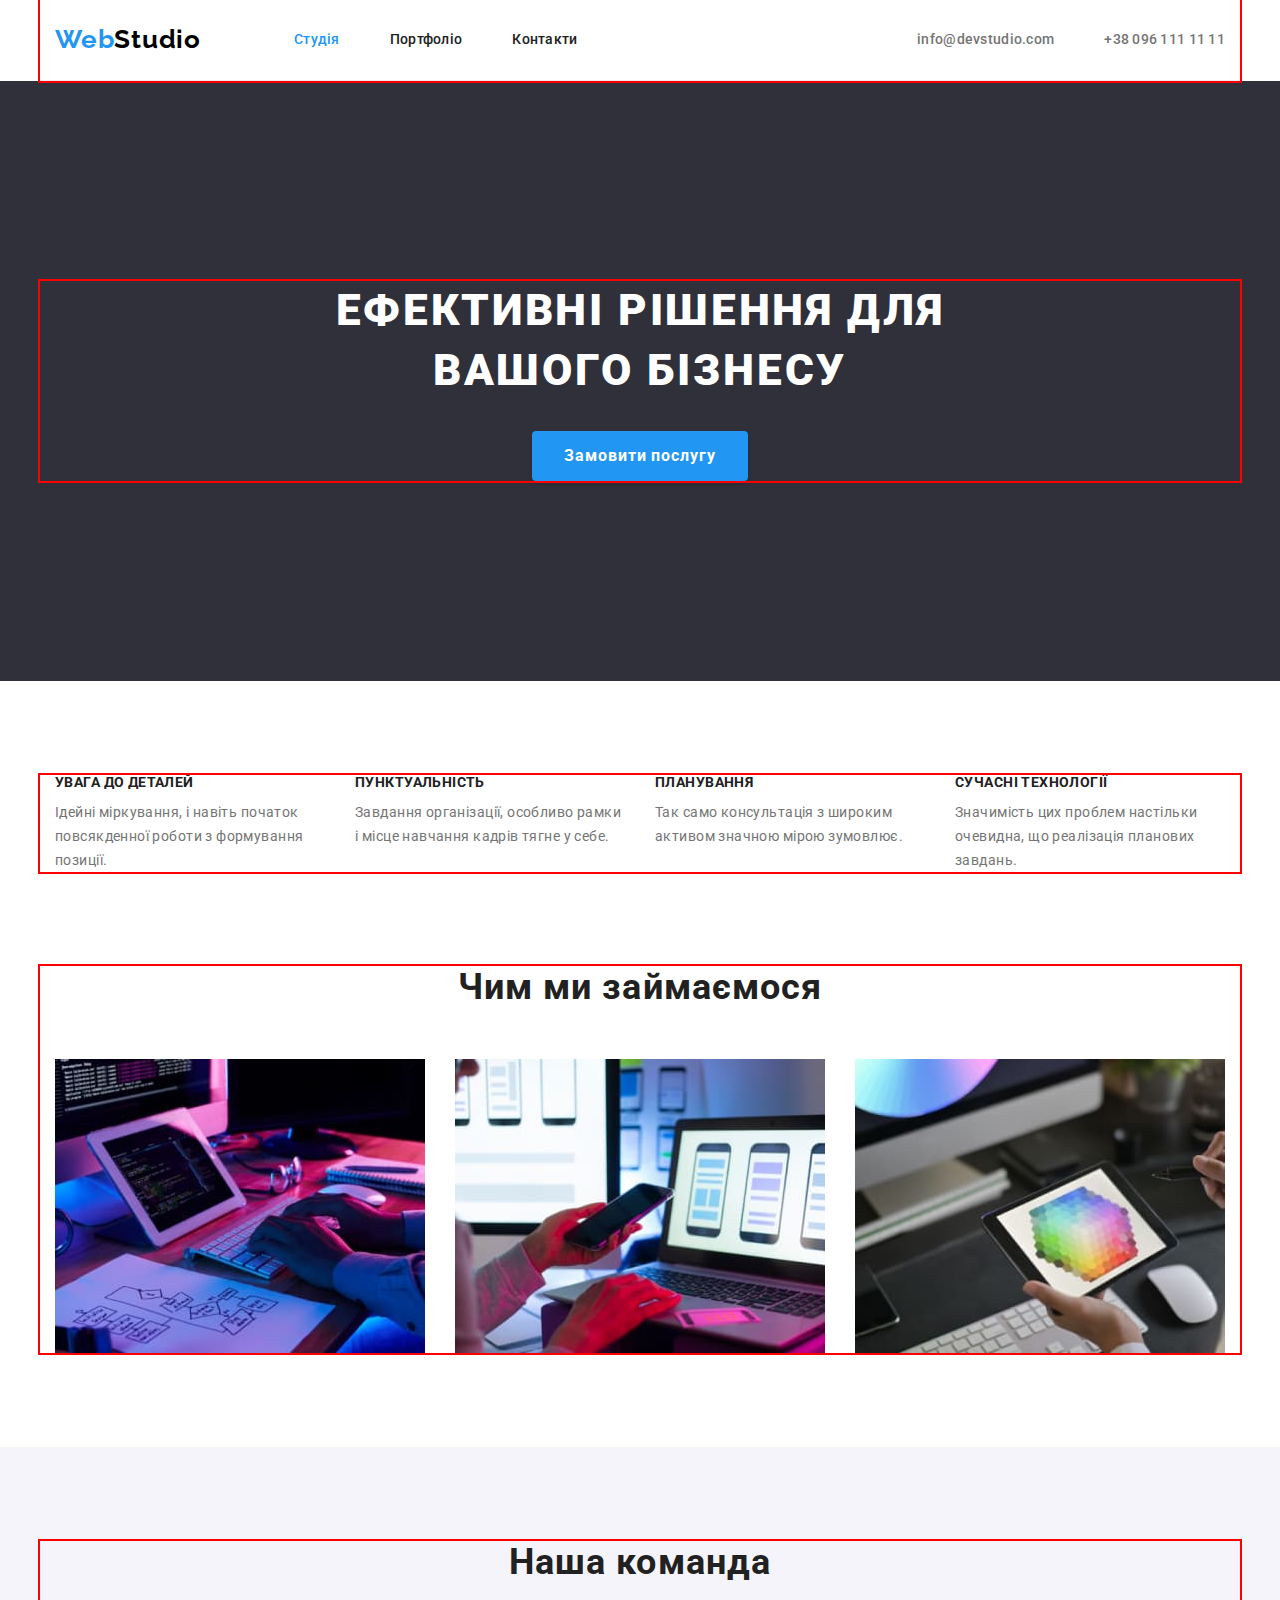
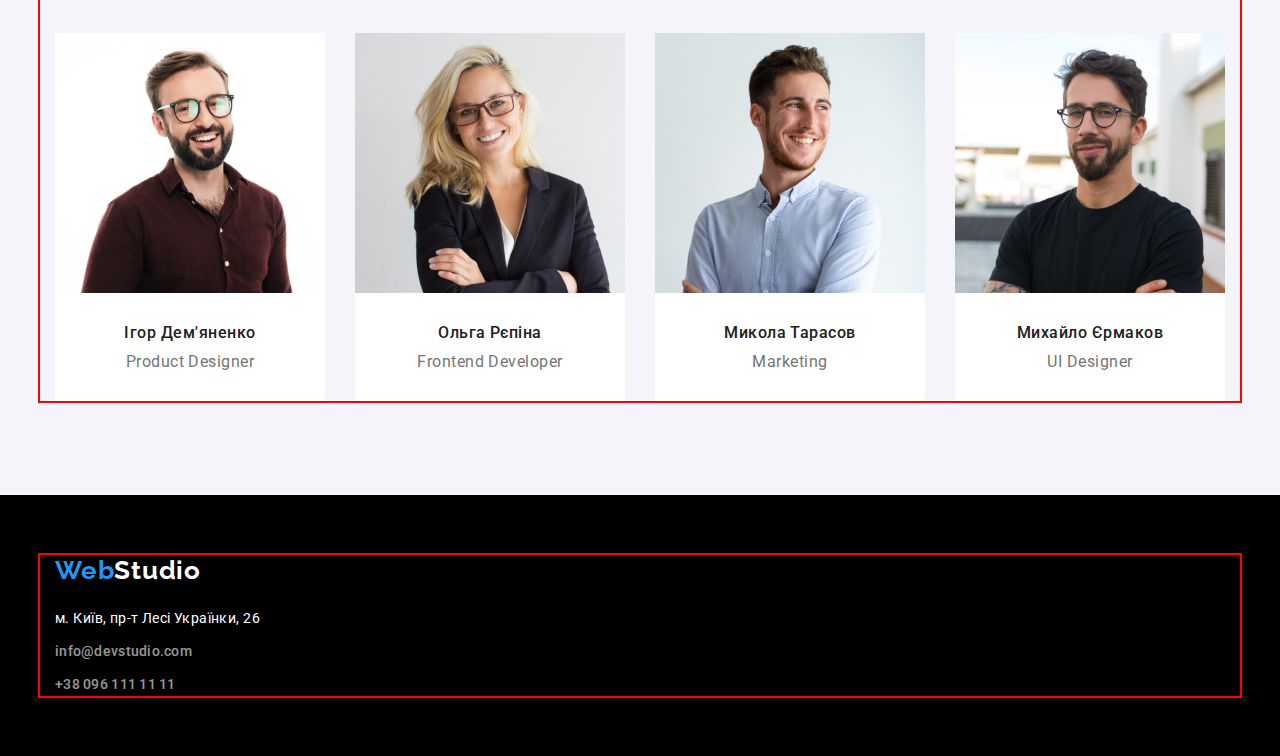
==== index.html @ 06baa95e "copy" ====
<!DOCTYPE html>
<html lang="uk">
  <head>
    <meta charset="UTF-8" />
    <meta http-equiv="X-UA-Compatible" content="IE=edge" />
    <meta name="viewport" content="width=device-width, initial-scale=1.0" />
    <title>Web Studio</title>
    <link
      rel="stylesheet"
      href="https://cdnjs.cloudflare.com/ajax/libs/modern-normalize/1.1.0/modern-normalize.css"
      integrity="sha512-Y0MM+V6ymRKN2zStTqzQ227DWhhp4Mzdo6gnlRnuaNCbc+YN/ZH0sBCLTM4M0oSy9c9VKiCvd4Jk44aCLrNS5Q=="
      crossorigin="anonymous"
      referrerpolicy="no-referrer"
    />
    <link rel="stylesheet" href="./css/styles.css" />
    <link
      href="https://fonts.googleapis.com/css2?family=Raleway:wght@700&family=Roboto:wght@400;500;700;900&display=swap"
      rel="stylesheet"
    />
  </head>
  <body>
    <header class="header-page">
      <div class="container header-container">        
      <nav class="navigation">
        <a href="./index.html" class="logo link">
          <span  class="logo-web">Web</span>Studio
        </a>
        <ul class="list-nav list">
          <li>
            <a class="item-nav current link" href="./index.html">Студія</a>
          </li>
          <li>
            <a class="item-nav link" href="./portfolio.html">Портфоліо</a>
          </li>
          <li><a class="item-nav link" href="">Контакти</a></li>
        </ul>
      </nav>

      <ul class="list-info list">
        <li>
          <a class="item-info link" href="mailto:info@devstudio.com">
            info@devstudio.com
          </a>
        </li>
        <li>
          <a class="item-info link" href="tel:+380961111111">
            +38 096 111 11 11
          </a>
        </li>
      </ul>
      </div>
    </header>

    <main>
      <!-- HERO -->
      <section class="hero">
        <div class="container">
        <h1 class="hero-title">
          Ефективні рішення для <br />
          вашого бізнесу
        </h1>
        <button class="hero-btn btn" type="button">Замовити послугу</button>
      </div>
      </section>

      <section class="features section">
        <div class="container features-container">
        <h2 class="visually-hidden">Наші особливості</h2>

        <ul class="features-list list">
          <li class="features-item">
            <h3 class="features-subtitle">УВАГА ДО ДЕТАЛЕЙ</h3>
            <p class="features-text">
              Ідейні міркування, i навіть початок повсякденної роботи з
              формування позиції.
            </p>
          </li>
          <li class="features-item">
            <h3 class="features-subtitle">ПУНКТУАЛЬНІСТЬ</h3>
            <p class="features-text">
              Завдання організації, особливо рамки i місце навчання кадрів тягне
              у себе.
            </p>
          </li>
          <li class="features-item">
            <h3 class="features-subtitle">ПЛАНУВАННЯ</h3>
            <p class="features-text">
              Так само консультація з широким активом значною мірою зумовлює.
            </p>
          </li>
          <li class="features-item">
            <h3 class="features-subtitle">СУЧАСНІ ТЕХНОЛОГІЇ</h3>
            <p class="features-text">
              Значимість цих проблем настільки очевидна, що реалізація планових
              завдань.
            </p>
          </li>
        </ul>
      </div>
      </section>

      <section class="about section">
        <div class="container about-container">
        <h2 class="about-title title">Чим ми займаємося</h2>
         <ul class="about-list list">
          <li>
            <img src="./images/box1.jpg" alt="написання коду" width="370" />
          </li>
          <li>
            <img src="./images/box2.jpg" alt="телефон" width="370" />
          </li>
          <li>
            <img src="./images/box3.jpg" alt="дизайн" width="370" />
          </li>
        </ul>
      </div>
      </section>

      <section class="our section">
        <div class="container our-container">
        <h2 class="our-title title">Наша команда</h2>
        <ul class="our-list list">
          <li class="our-item">
            <img
              src="./images/igor.jpg"
              alt="Учасник команди Ігор"
              width="270"
            />
            <div class="person">
            <h3 class="our-item-name">Ігор Дем'яненко</h3>
            <p class="our-text" lang="en">Product Designer</p>
          </div>
          </li>

          <li class="our-item">
            <img
              src="./images/olga.jpg"
              alt="Учасник команди Ольга"
              width="270"
            />
            <div class="person">
            <h3 class="our-item-name">Ольга Рєпіна</h3>
            <p class="our-text" lang="en">Frontend Developer</p>
          </div>
          </li>

          <li class="our-item">
            <img
              src="./images/kolya.jpg"
              alt="Учасник команди Микола"
              width="270"
            />
            <div class="person">
            <h3 class="our-item-name">Микола Тарасов</h3>
            <p class="our-text" lang="en">Marketing</p>
          </div>
          </li>

          <li class="our-item">
            <img
              src="./images/misha.jpg"
              alt="Учасник команди Михайло"
              width="270"
            />
            <div class="person">
            <h3 class="our-item-name">Михайло Єрмаков</h3>
            <p class="our-text" lang="en">UI Designer</p>
          </div>
          </li>
        </ul>
      </div>
      </section>
    </main>

    <footer class="footer-page">
      <div class="container footer-container">
        <div class="all-logo">
      <a href="./index.html" class="logo link">
        <span class="logo-web">Web</span>Studio
      </a>
    </div>
      <address class="footer-address">м. Київ, пр-т Лесі Українки, 26</address>
      
        <ul class="list ">
          <li class="footer-list">
            <a class="item-info mail link" href="mailto:info@devstudio.com">
              info@devstudio.com
            </a>
          </li>
          <li>
            <a class="item-info tel link" href="tel:+380961111111">
              +38 096 111 11 11
            </a>
          </li>
        </ul>
      </address>
    </div>
    </footer>
  </body>
</html>
---- css/styles.css ----
:root {

    --primary-background-color: #FFFFFF;
    --hero-background-color: #2F303A;
    --section-backgroud-color: #F5F4FA; 
    --footer-background-color:  #000000;
    --title-text-color: #212121;
    --hero-title-color:  #FFFFFF;
    --subtitle-text-color: #212121;
    --text-color:  #757575;
    --accent-color:  #2196F3;
    --btn-background-color: #2196F3;
    --btn-text-color: #212121;
    --btn-text-color-active:  #FFFFFF;
    --btn-background-active: #188CE8; 
    --logo-text: #000000; 
}

body {
    color:var(--title-text-color);
    font-family: Roboto, sans-serif;
    background-color: var(--primary-background-color);
}

h1,
h2,
h3,
h4,
h5,
h6,
p {
  margin: 0;
}

ul {
    list-style: none;
    margin: 0;
    padding: 0;
  }

  img {
    display: block;
  }

.link  {
    text-decoration: none;
}

.list {
    list-style: none;
}

.btn {
    font-family: inherit;
    cursor: pointer;
    border: none;
}

.container {
    width: 1200px;
    padding-left: 15px;
    padding-right: 15px;
    margin: 0 auto;
    outline: 2px solid red;
  }

  .title {
    font-size: 36px;
    line-height: 1.17;
    text-align: center;
    letter-spacing: 0.03em;
    color: var(--title-text-color);
    margin: 0 auto 50px;
   }
  

/* ----------- ШАПКА-----------*/
.header-container {
    display:flex;
    align-items: center;
    border-bottom: 1px solid #ECECEC;
    padding-top: 24px;
    padding-bottom: 25px;
}

.logo {
    font-family: 'Raleway';
    font-weight: 700;
    font-size: 26px;
    line-height: 1.19;
    letter-spacing: 0.03em;
    color: var(--logo-text);
    margin-right: 93px;
}

.logo-web {
    color: var(--accent-color);
}
.navigation {
    margin-right: auto;
    display:flex;
    align-items: center;
}
.list-nav  {
    display: flex;
    gap: 50px;
    margin: 0;
}
.list-info {
    display: flex;
    gap: 50px;
}

.item-nav {
    font-weight: 500;
    font-size: 14px;
    line-height: 1.14;
    letter-spacing: 0.02em;
    color: var(--subtitle-text-color);
    
}

.item-nav:hover,
.item-nav:focus {
    color: var(--accent-color); 
}

.item-nav.current {
    color: var(--accent-color);
} 

.item-info {
    font-weight: 500;
    font-size: 14px;
    line-height: 1.14;
    letter-spacing: 0.02em;
    color: var(--text-color);
}

.item-info:hover,
.item-info:focus {
    color: var(--accent-color);
}

/* ГЕРОЙ */


.hero {
    background-color: var(--hero-background-color);
    padding-top: 200px;
    padding-bottom: 200px;
}

.hero-title {
    font-weight: 900;
    font-size: 44px;
    line-height: 1.36;
    text-align: center;
    letter-spacing: 0.06em;
    text-transform: uppercase;
    color: var(--hero-title-color);
    margin-bottom: 30px;

}

.hero-btn {
    font-weight: 700;
    font-size: 16px;
    line-height: 1.88;
    display: flex;
    align-items: center;
    text-align: center;
    letter-spacing: 0.06em;
    color: var(--btn-text-color-active) ;
    background-color: var(--btn-background-color);
    margin: 0 auto;
    min-width: 216px;
    box-shadow: 0px 4px 4px rgba(0, 0, 0, 0.15);
    border-radius: 4px;
    padding: 10px 32px;
    

}

.hero-btn:hover,
.hero-btn:focus {
    color: var(--hero-title-color);
    background: var(--btn-background-active);
}

/* ----------- НАШІ ОСОБЛИВОСТІ-----------*/
.section {
    padding-top: 94px;
    padding-bottom: 94px;
}
.visually-hidden {
    position: absolute;
    width: 1px;
    height: 1px;
    margin: -1px;
    border: 0;
    padding: 0;
    white-space: nowrap;
    clip-path: inset(100%);
    clip: rect(0 0 0 0);
    overflow: hidden;
  }
  
    .features.section {
        padding-bottom: 0;
    }

.features-list {
    display: flex;
    gap: 30px;
}
.features-subtitle {
    font-size: 14px;
    line-height: 1.14;
    letter-spacing: 0.03em;
    text-transform: uppercase;
    color: var(--subtitle-text-color);
    margin-bottom: 10px;
}
.features-item {
    flex-basis: calc((100% - 90px)/4)
}
.features-text {
    font-size: 14px;
    line-height: 1.71;
    letter-spacing: 0.03em;
    color: var(--text-color);
}

/* ----------- ЧИМ МИ ЗАЙМАЄМОСЬ-----------*/
.about-container {
    display: flex;
    flex-wrap: wrap;
    padding-top: 0 auto;
}

.about-list {
    display: flex;
    gap: 30px;
}
/* .about-title {
    font-size: 36px;
    line-height: 1.17;
    text-align: center;
    letter-spacing: 0.03em;
    color: var(--subtitle-text-color);
    margin: 0 auto;
    padding: 0 auto;
} */

/* ----------- НАША КОМАНДА-----------*/
.our-container {
    display: flex;
    flex-wrap: wrap;
    
}

.person {
    padding-top: 30px ;
    padding-bottom: 30px;

}
.our {
   background-color: var(--section-backgroud-color); 
}

.our-list .our-item {
    background-color: var(--primary-background-color);
}
 
.our-list {
    display: flex;
    gap: 30px;
}


/* .our-title {
    font-size: 36px;
    line-height: 1.17;
    text-align: center;
    letter-spacing: 0.03em;
    color: var(--title-text-color);
    margin: 0 auto;
} */

.our-item-name {
    font-weight: 500;
    font-size: 16px;
    line-height: 1.19;
    text-align: center;
    letter-spacing: 0.03em;
    color: var(--subtitle-text-color);
    margin-bottom: 10px;
}

.our-text {
    font-size: 16px;
    line-height: 1.19;
    text-align: center;
    letter-spacing: 0.03em;
    color: var(--text-color);
}

/* -----------ПІДВАЛ-----------*/
.footer-container {
    justify-content: flex-start;

 
} 

.footer-page {
    
    background-color: var(--footer-background-color);
    font-weight: 400;
    font-size: 14px;
    line-height: 1.71;
    letter-spacing: 0.03em;
    color: var(--hero-title-color);
    padding-top: 60px;
    padding-bottom: 60px;
}

.footer-page .logo {
    color: var(--hero-title-color);
}

.all-logo {

    margin-bottom: 20px;
}
.footer-page  .logo  {
    margin-right: 0;
}
 .mail, .tel {
    color: rgba(255, 255, 255, 0.6);
}
.footer-list:not(:last-child) {
    margin-bottom: 9px;
}

.footer-address {
	font-style: inherit;
    margin-bottom: 9px;
}

/* -----------ПОРТФОЛІО----------- */



.portfolio-items-nav {
    display: flex;
    margin-bottom: 50px;
    gap: 8px;
    justify-content: center;
}


.portfolio-items {
    display: flex;
    gap: 30px;
    flex-wrap: wrap;
}
.portfolio-item {
    flex-basis: calc((100% - 60px)/3);
    /* border-bottom: 1px solid #EEEEEE; */
    text-decoration: none;
}

.portfolio-btn {
    /* min-width: 125px; */
    font-weight: 500;
    font-size: 16px;
    line-height: 1.62;
    text-align: center;
    letter-spacing: 0.03em;
    color: var(--title-text-color);
    border-radius: 4px;
    padding: 6px 22px;
}

.portfolio-btn:hover,
.portfolio-btn:focus {
    color: var(--btn-text-color-active);
    background-color: #2196F3;

}

.portfolio-subtitle {
    font-size: 18px;
    line-height: 2;
    letter-spacing: 0.06em;
    color: var(--subtitle-text-color);
    margin-bottom: 4px;
}

.portfolio-text {
    font-size: 16px;
    line-height: 1.88;
    letter-spacing: 0.03em;
    color: var(--text-color);
}

.example {
    padding: 20px 24px;
    /* border-right:1px solid #EEEEEE; 
    border-bottom: 1px solid #EEEEEE;
    border-left: 1px solid #EEEEEE; */
    border: 1px  solid #EEEEEE;
    border-top: 0;
}
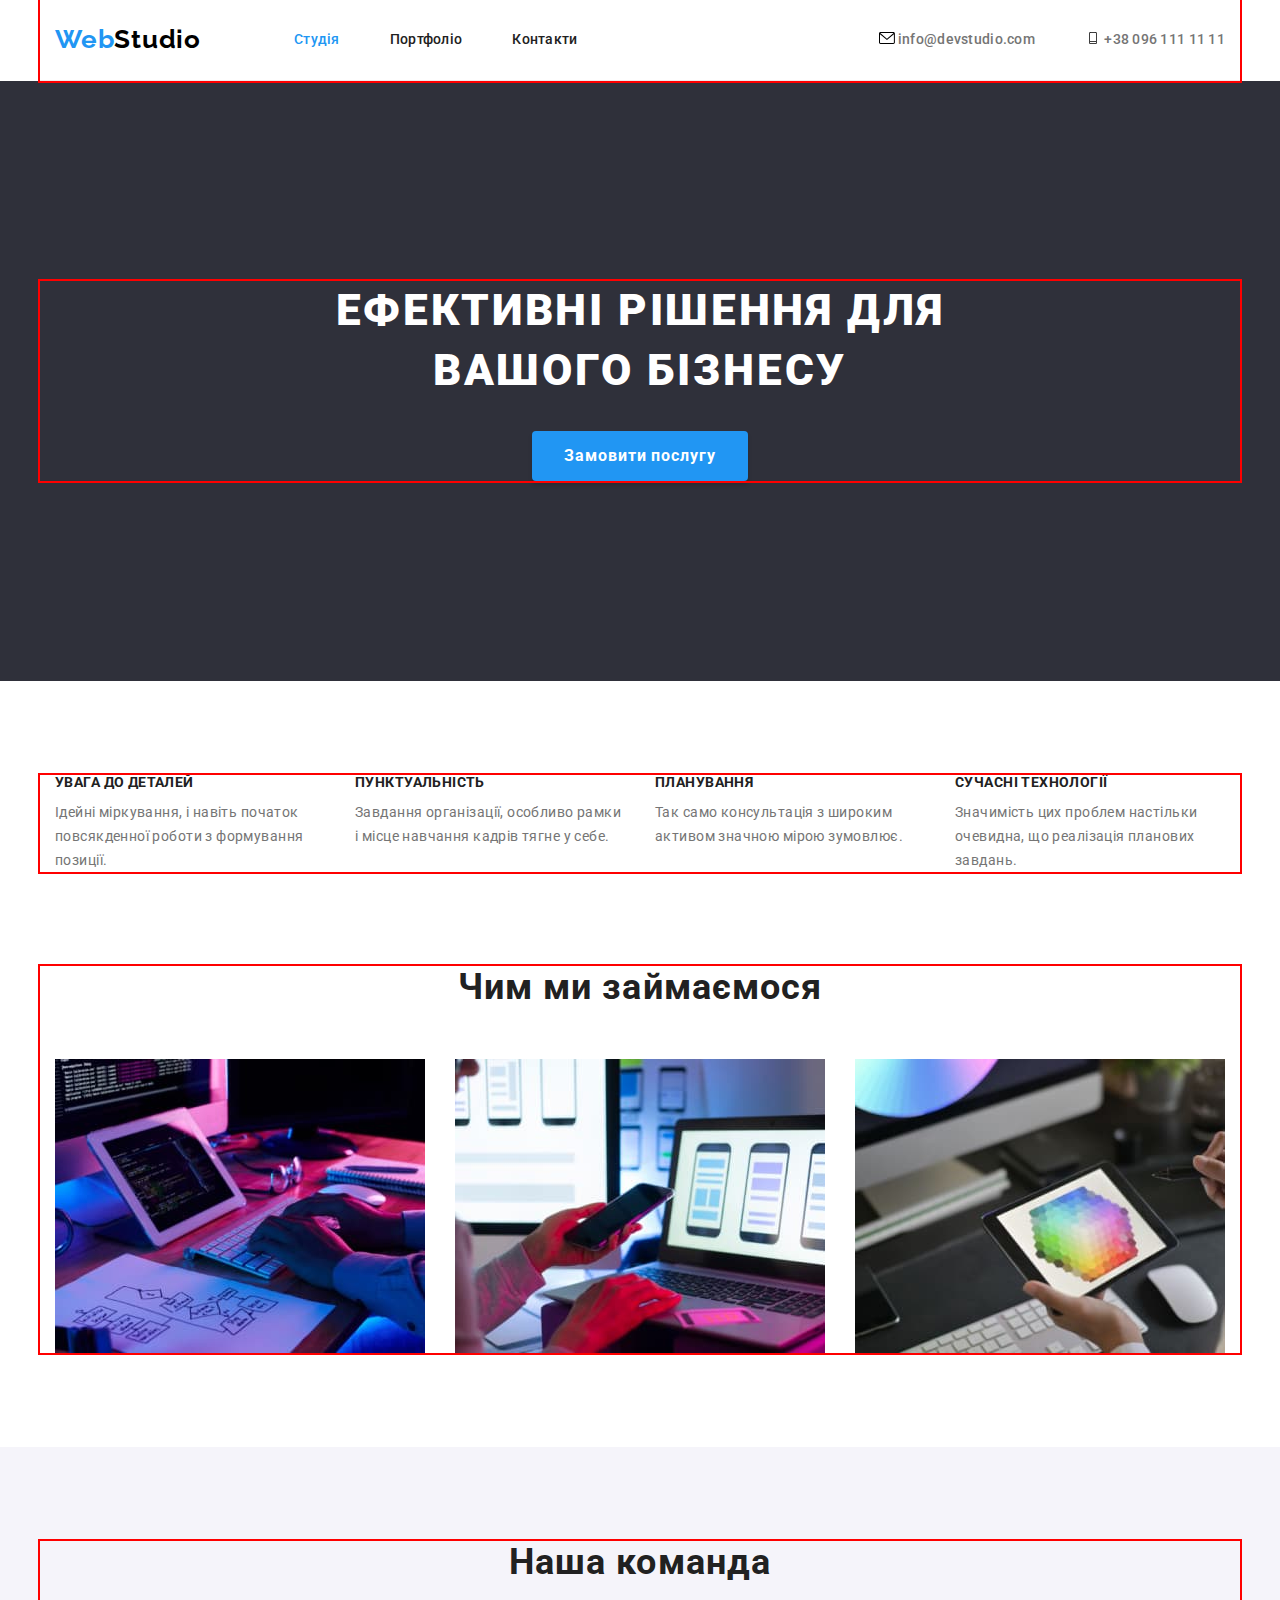
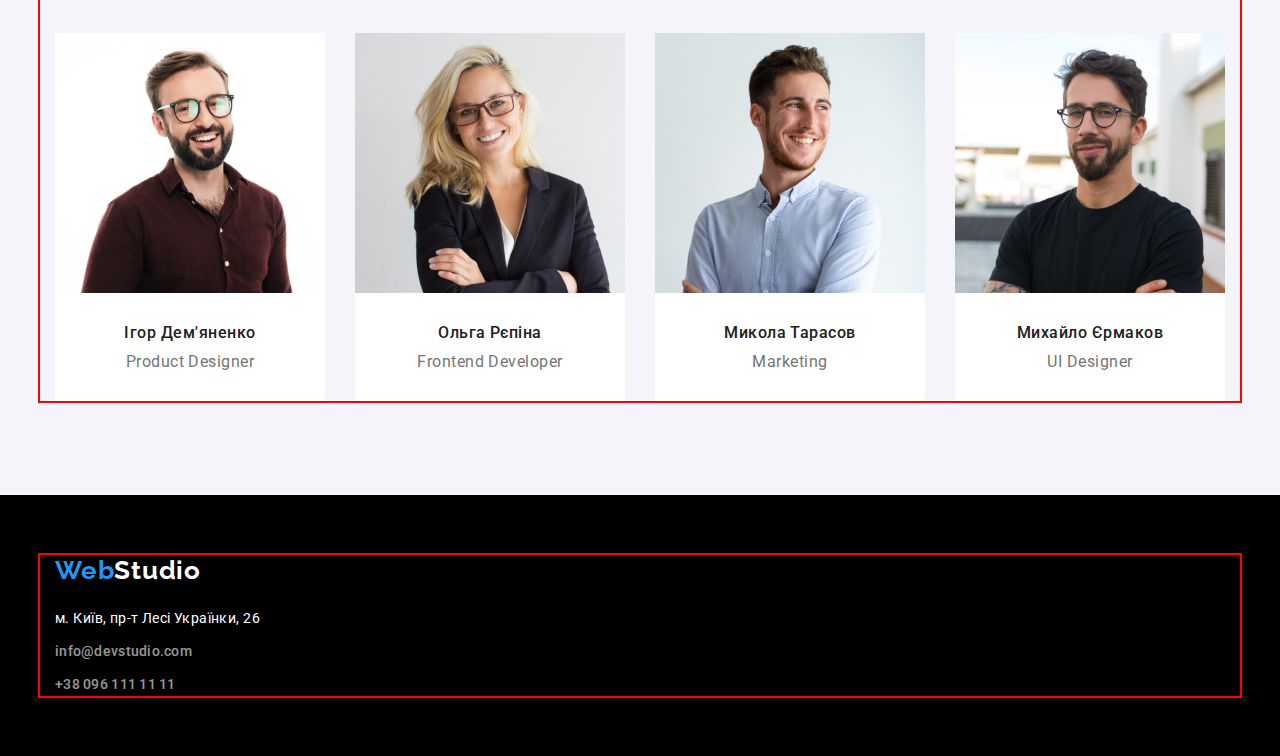
==== commit c77ee472: "create svg" ====
--- a/index.html
+++ b/index.html
@@ -39,11 +39,18 @@
       <ul class="list-info list">
         <li>
           <a class="item-info link" href="mailto:info@devstudio.com">
-            info@devstudio.com
+            <svg сlass="icon-header" width="16" height="12">
+              <use href="./images/icons.svg#icon-envelope"></use>
+            </svg>
+            info@devstudio.com           
           </a>
         </li>
         <li>
+
           <a class="item-info link" href="tel:+380961111111">
+            <svg сlass="icon-header" width="16" height="12">
+              <use href="./images/icons.svg#icon-phone"></use>
+            </svg>
             +38 096 111 11 11
           </a>
         </li>
@@ -187,7 +194,7 @@
               info@devstudio.com
             </a>
           </li>
-          <li>
+          <li class="footer-list">
             <a class="item-info tel link" href="tel:+380961111111">
               +38 096 111 11 11
             </a>
--- a/css/styles.css
+++ b/css/styles.css
@@ -118,6 +118,10 @@
     letter-spacing: 0.02em;
     color: var(--subtitle-text-color);
     
+}
+
+.icon-header {
+    margin-right: 10px;
 }
 
 .item-nav:hover,
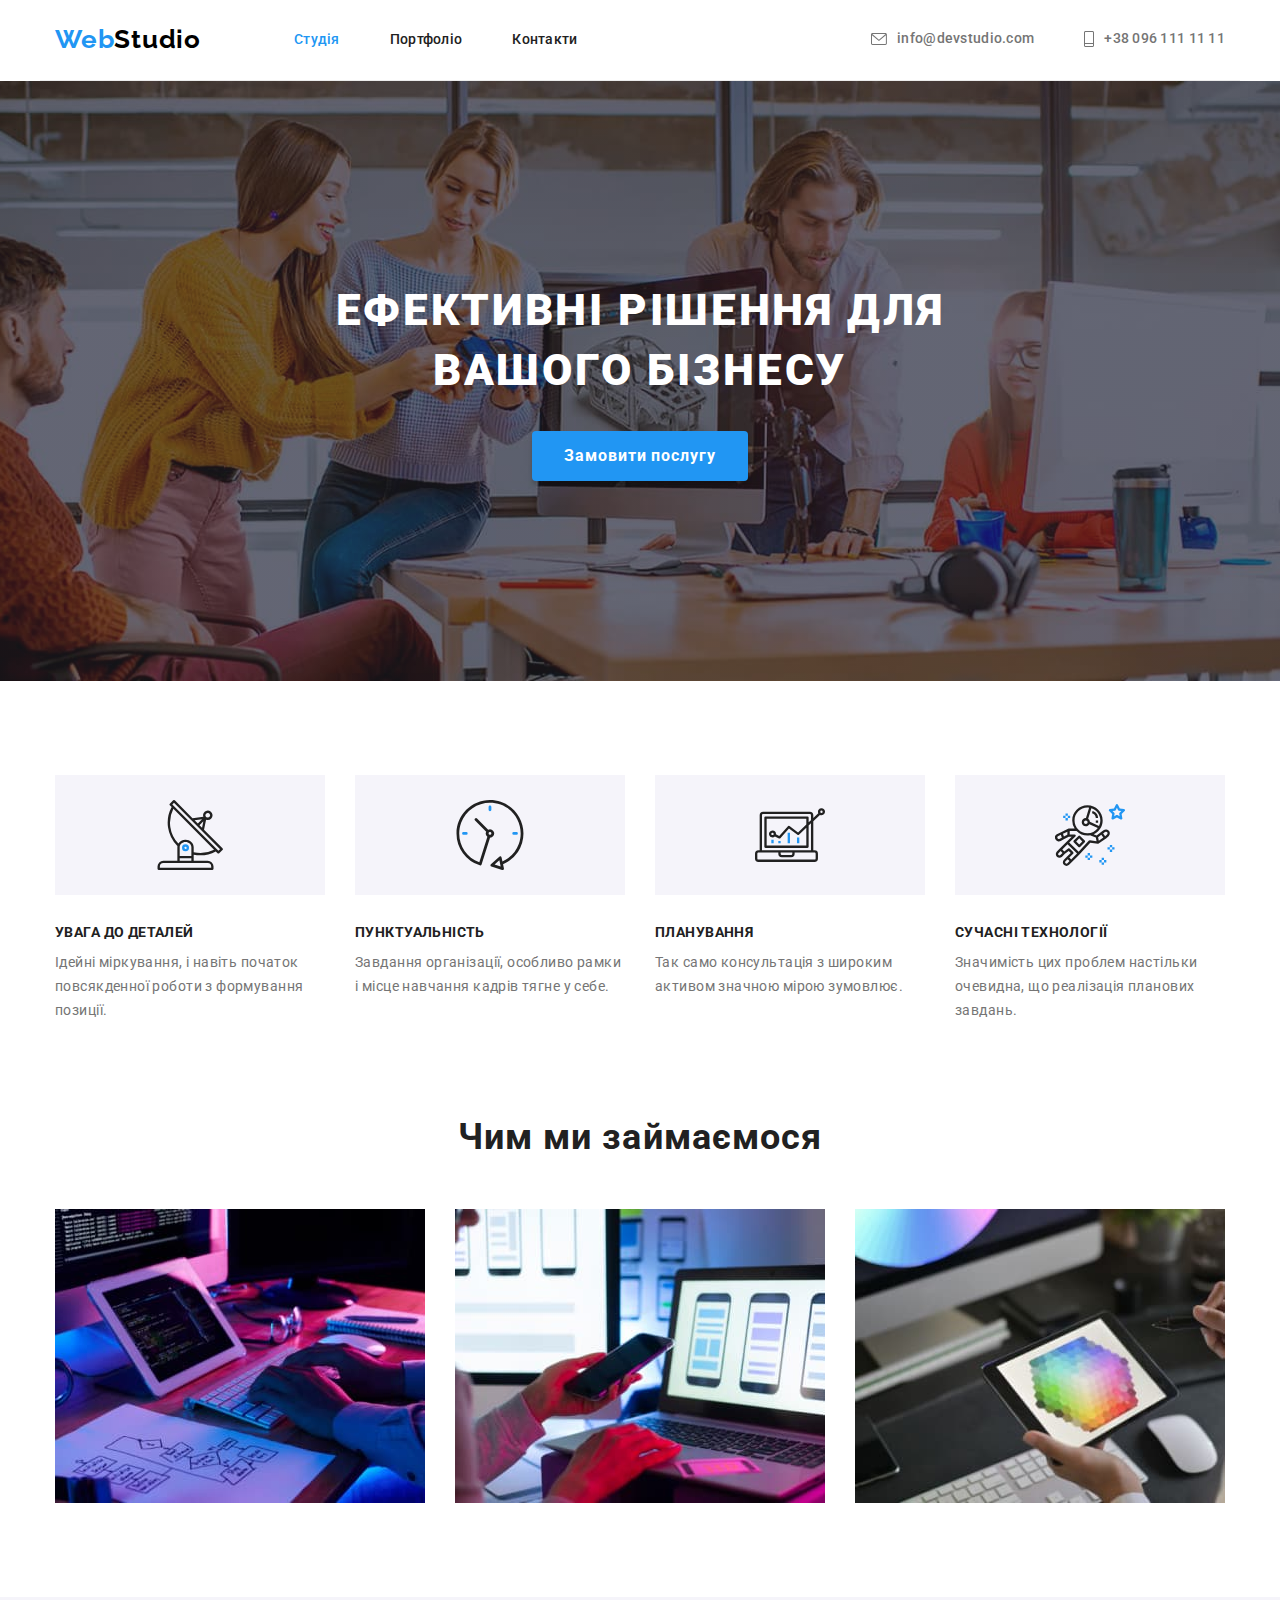
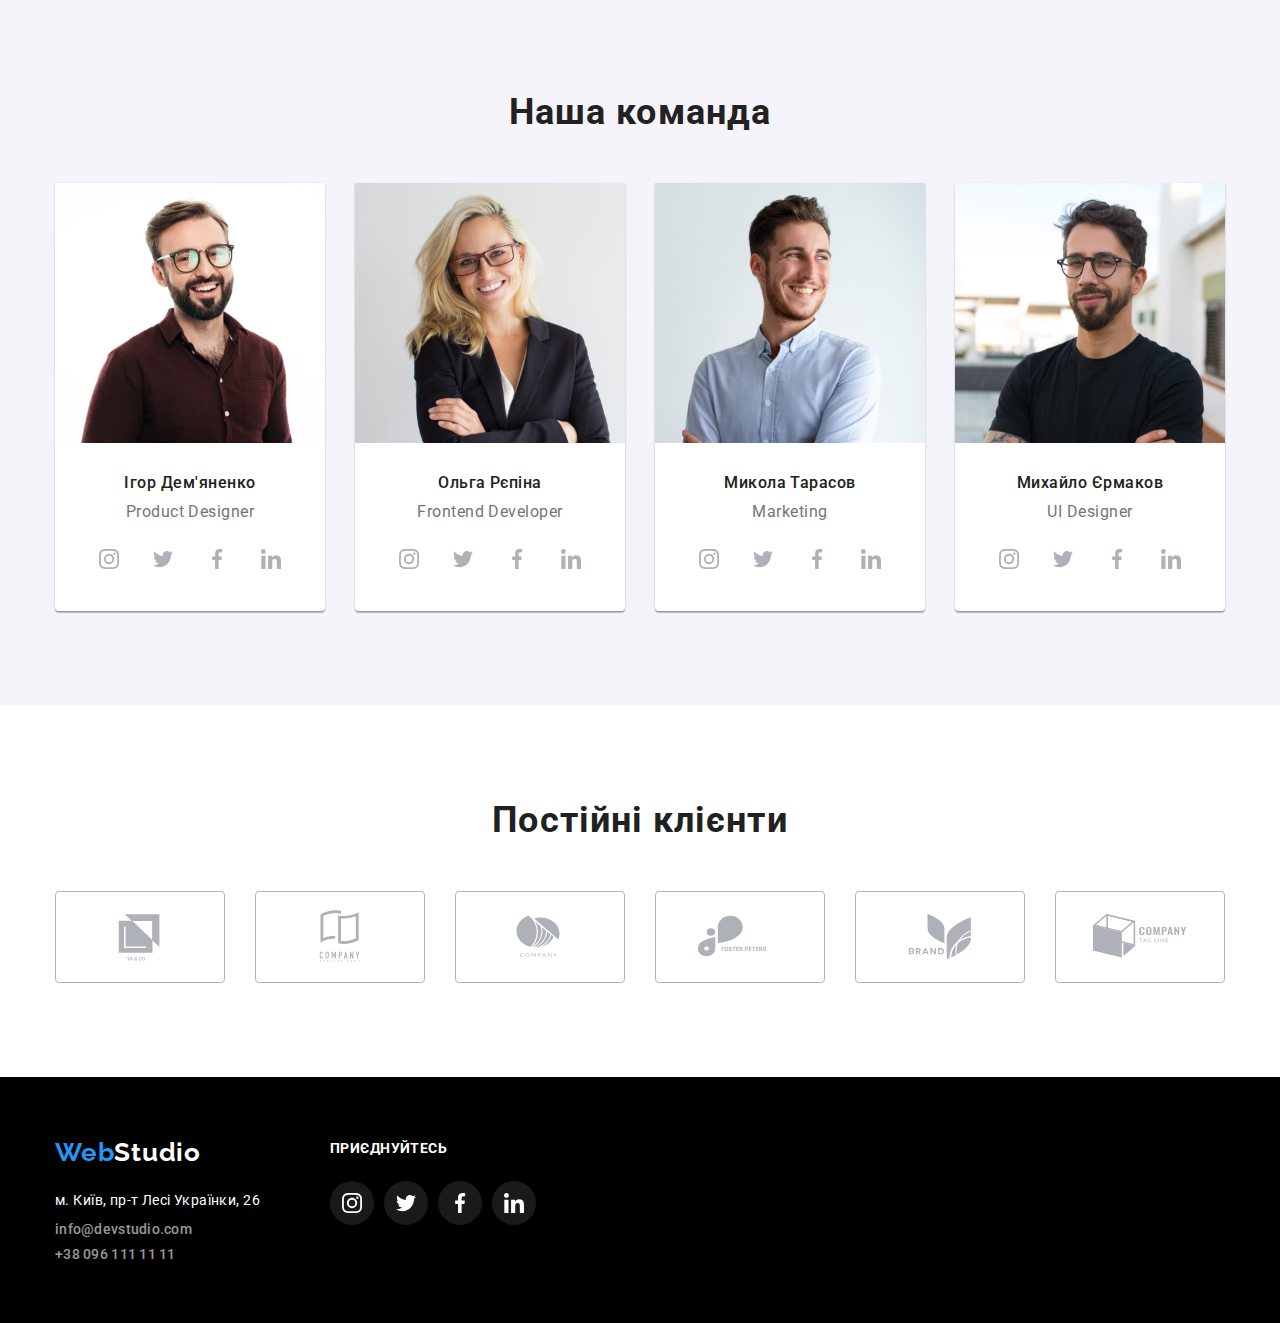
==== commit afdfe443: "create 1.0" ====
--- a/index.html
+++ b/index.html
@@ -38,17 +38,16 @@
 
       <ul class="list-info list">
         <li>
-          <a class="item-info link" href="mailto:info@devstudio.com">
-            <svg сlass="icon-header" width="16" height="12">
+          <a class="item-info link" href="mailto:info@devstudio.com">        
+            <svg class="icon-header"  width="16" height="12">
               <use href="./images/icons.svg#icon-envelope"></use>
             </svg>
-            info@devstudio.com           
+            info@devstudio.com        
           </a>
         </li>
         <li>
-
           <a class="item-info link" href="tel:+380961111111">
-            <svg сlass="icon-header" width="16" height="12">
+            <svg class="icon-header"  width="10" height="16">
               <use href="./images/icons.svg#icon-phone"></use>
             </svg>
             +38 096 111 11 11
@@ -61,7 +60,7 @@
     <main>
       <!-- HERO -->
       <section class="hero">
-        <div class="container">
+        <div class="container hero-container">
         <h1 class="hero-title">
           Ефективні рішення для <br />
           вашого бізнесу
@@ -73,7 +72,28 @@
       <section class="features section">
         <div class="container features-container">
         <h2 class="visually-hidden">Наші особливості</h2>
-
+        <ul class="features-svg"> 
+          <li class="features-icons">
+            <svg width="70" height="70">
+              <use href="./images/icons.svg#icon-antenna"></use>
+            </svg>  
+          </li>
+          <li class="features-icons">
+            <svg width="70" height="70">
+                <use href="./images/icons.svg#icon-clock"></use>
+              </svg>
+          </li>
+          <li class="features-icons">
+            <svg width="70" height="70">
+                <use href="./images/icons.svg#icon-diagram"></use>
+              </svg>
+          </li>
+          <li class="features-icons">
+            <svg width="70" height="70">
+                <use href="./images/icons.svg#icon-astronaut"></use>
+              </svg>
+          </li>
+        </ul>
         <ul class="features-list list">
           <li class="features-item">
             <h3 class="features-subtitle">УВАГА ДО ДЕТАЛЕЙ</h3>
@@ -136,7 +156,38 @@
             <div class="person">
             <h3 class="our-item-name">Ігор Дем'яненко</h3>
             <p class="our-text" lang="en">Product Designer</p>
+ 
           </div>
+          <ul class="soc-list">
+            <li class="soc-item">
+              <a class="soc-link" href="#">
+              <svg class="soc-svg" width="20" height="20">
+                <use href="./images/icons.svg#icon-instagram"></use>
+              </svg>
+            </a>
+            </li>
+            <li class="soc-item">
+              <a class="soc-link" href="#">
+              <svg class="soc-svg" width="20" height="20">
+                <use href="./images/icons.svg#icon-twitter"></use>
+              </svg>
+            </a>
+            </li>
+            <li class="soc-item">
+              <a class="soc-link" href="#">
+              <svg class="soc-svg" width="20" height="20">
+                <use href="./images/icons.svg#icon-facebook"></use>
+              </svg>
+            </a>
+            </li>
+            <li class="soc-item">
+              <a class="soc-link" href="#">
+              <svg class="soc-svg" width="20" height="20">
+                <use href="./images/icons.svg#icon-linkedin"></use>
+              </svg>
+            </a>
+            </li>
+          </ul>
           </li>
 
           <li class="our-item">
@@ -149,6 +200,36 @@
             <h3 class="our-item-name">Ольга Рєпіна</h3>
             <p class="our-text" lang="en">Frontend Developer</p>
           </div>
+          <ul class="soc-list">
+            <li class="soc-item">
+              <a class="soc-link" href="#">
+              <svg class="soc-svg" width="20" height="20">
+                <use href="./images/icons.svg#icon-instagram"></use>
+              </svg>
+            </a>
+            </li>
+            <li class="soc-item">
+              <a class="soc-link" href="#">
+              <svg class="soc-svg" width="20" height="20">
+                <use href="./images/icons.svg#icon-twitter"></use>
+              </svg>
+            </a>
+            </li>
+            <li class="soc-item">
+              <a class="soc-link" href="#">
+              <svg class="soc-svg" width="20" height="20">
+                <use href="./images/icons.svg#icon-facebook"></use>
+              </svg>
+            </a>
+            </li>
+            <li class="soc-item">
+              <a class="soc-link" href="#">
+              <svg class="soc-svg" width="20" height="20">
+                <use href="./images/icons.svg#icon-linkedin"></use>
+              </svg>
+            </a>
+            </li>
+          </ul>
           </li>
 
           <li class="our-item">
@@ -161,6 +242,36 @@
             <h3 class="our-item-name">Микола Тарасов</h3>
             <p class="our-text" lang="en">Marketing</p>
           </div>
+          <ul class="soc-list">
+            <li class="soc-item">
+              <a class="soc-link" href="#">
+              <svg class="soc-svg" width="20" height="20">
+                <use href="./images/icons.svg#icon-instagram"></use>
+              </svg>
+            </a>
+            </li>
+            <li class="soc-item">
+              <a class="soc-link" href="#">
+              <svg class="soc-svg" width="20" height="20">
+                <use href="./images/icons.svg#icon-twitter"></use>
+              </svg>
+            </a>
+            </li>
+            <li class="soc-item">
+              <a class="soc-link" href="#">
+              <svg class="soc-svg" width="20" height="20">
+                <use href="./images/icons.svg#icon-facebook"></use>
+              </svg>
+            </a>
+            </li>
+            <li class="soc-item">
+              <a class="soc-link" href="#">
+              <svg class="soc-svg" width="20" height="20">
+                <use href="./images/icons.svg#icon-linkedin"></use>
+              </svg>
+            </a>
+            </li>
+          </ul>
           </li>
 
           <li class="our-item">
@@ -173,14 +284,94 @@
             <h3 class="our-item-name">Михайло Єрмаков</h3>
             <p class="our-text" lang="en">UI Designer</p>
           </div>
+          <ul class="soc-list">
+            <li class="soc-item">
+              <a class="soc-link" href="#">
+              <svg class="soc-svg" width="20" height="20">
+                <use href="./images/icons.svg#icon-instagram"></use>
+              </svg>
+            </a>
+            </li>
+            <li class="soc-item">
+              <a class="soc-link" href="#">
+              <svg class="soc-svg" width="20" height="20">
+                <use href="./images/icons.svg#icon-twitter"></use>
+              </svg>
+            </a>
+            </li>
+            <li class="soc-item">
+              <a class="soc-link" href="#">
+              <svg class="soc-svg" width="20" height="20">
+                <use href="./images/icons.svg#icon-facebook"></use>
+              </svg>
+            </a>
+            </li>
+            <li class="soc-item">
+              <a class="soc-link" href="#">
+              <svg class="soc-svg" width="20" height="20">
+                <use href="./images/icons.svg#icon-linkedin"></use>
+              </svg>
+            </a>
+            </li>
+          </ul>
           </li>
         </ul>
       </div>
       </section>
+      <section class="section">
+        <div class="container">
+          <h2 class="title"> Постійні клієнти </h2>
+          <ul class="client-list">
+            <li>
+              <a class="client-link" href="#">
+                <svg class="client-svg" width="106" height="60">
+                  <use href="./images/icons.svg#icon-client1"></use>
+                </svg>
+              </a>
+            </li>
+            <li>
+              <a class="client-link" href="#">
+                <svg  class="client-svg" width="106" height="60">
+                  <use href="./images/icons.svg#icon-client2"></use>
+                </svg>
+              </a>
+            </li>
+            <li>
+              <a class="client-link" href="#">
+                <svg  class="client-svg" width="106" height="60">
+                  <use  class="client-svg" href="./images/icons.svg#icon-client3"></use>
+                </svg>
+              </a>
+            </li>
+            <li>
+              <a class="client-link" href="#">
+                <svg class="client-svg" width="106" height="60">
+                  <use href="./images/icons.svg#icon-client4"></use>
+                </svg>
+              </a>
+            </li>
+            <li>
+              <a class="client-link" href="#">
+                <svg class="client-svg"  width="106" height="60">
+                  <use href="./images/icons.svg#icon-client5"></use>
+                </svg>
+              </a>
+            </li>
+            <li>
+              <a class="client-link" href="#">
+                <svg class="client-svg"  width="106" height="60">
+                  <use href="./images/icons.svg#icon-client6"></use>
+                </svg>
+              </a>
+            </li>
+          </ul>
+        </div>
+      </section>
     </main>
 
     <footer class="footer-page">
       <div class="container footer-container">
+        <div class="address-div">
         <div class="all-logo">
       <a href="./index.html" class="logo link">
         <span class="logo-web">Web</span>Studio
@@ -202,6 +393,41 @@
         </ul>
       </address>
     </div>
+      <div class="footer-soc">    
+      <span class="footer-title">ПРИЄДНУЙТЕСЬ</span>
+      <ul class="footer-soc-list">
+        <li class="footer-soc-item">
+          <a class="soc-link" href="#">
+          <svg class="soc-svg" width="20" height="20">
+            <use href="./images/icons.svg#icon-instagram"></use>
+          </svg>
+        </a>
+        </li>
+        <li class="footer-soc-item">
+          <a class="soc-link" href="#">
+          <svg class="soc-svg" width="20" height="20">
+            <use href="./images/icons.svg#icon-twitter"></use>
+          </svg>
+        </a>
+        </li>
+        <li class="footer-soc-item">
+          <a class="soc-link" href="#">
+          <svg class="soc-svg" width="20" height="20">
+            <use href="./images/icons.svg#icon-facebook"></use>
+          </svg>
+        </a>
+        </li>
+        <li class="footer-soc-item">
+          <a class="soc-link" href="#">
+          <svg class="soc-svg" width="20" height="20">
+            <use href="./images/icons.svg#icon-linkedin"></use>
+          </svg>
+        </a>
+        </li>
+      </ul>
+    </div>
+    </div>
+
     </footer>
   </body>
 </html>
--- a/css/styles.css
+++ b/css/styles.css
@@ -61,7 +61,7 @@
     padding-left: 15px;
     padding-right: 15px;
     margin: 0 auto;
-    outline: 2px solid red;
+    /* outline: 2px solid red; */
   }
 
   .title {
@@ -122,6 +122,7 @@
 
 .icon-header {
     margin-right: 10px;
+    fill: currentColor;
 }
 
 .item-nav:hover,
@@ -134,6 +135,8 @@
 } 
 
 .item-info {
+    display: flex;
+    align-items: center;
     font-weight: 500;
     font-size: 14px;
     line-height: 1.14;
@@ -148,12 +151,21 @@
 
 /* ГЕРОЙ */
 
-
 .hero {
-    background-color: var(--hero-background-color);
+    /* background-color: var(--hero-background-color); */
     padding-top: 200px;
     padding-bottom: 200px;
-}
+    background-image:
+    linear-gradient(rgba(47, 48, 58, 0.4),
+     rgba(47, 48, 58, 0.4)), 
+    url(../images/background.jpg);
+    background-repeat: no-repeat;
+    
+    background-position: center;
+ 
+    
+}
+
 
 .hero-title {
     font-weight: 900;
@@ -236,6 +248,24 @@
     color: var(--text-color);
 }
 
+.features-svg {
+    display: flex;
+    gap: 30px;
+}
+.features-icons {
+    display: flex;
+    width: 270px;
+    height: 120px;
+    background-color: #F5F4FA;
+    gap: 30px;
+    align-items: center;
+    justify-content: center;
+    /* padding: 25px 100px; */
+    margin-bottom: 30px;
+}
+
+
+
 /* ----------- ЧИМ МИ ЗАЙМАЄМОСЬ-----------*/
 .about-container {
     display: flex;
@@ -261,12 +291,15 @@
 .our-container {
     display: flex;
     flex-wrap: wrap;
+
+    
     
 }
 
 .person {
     padding-top: 30px ;
-    padding-bottom: 30px;
+    padding-bottom: 16px;
+    
 
 }
 .our {
@@ -280,9 +313,12 @@
 .our-list {
     display: flex;
     gap: 30px;
-}
-
-
+
+}
+ .our-item {
+    box-shadow: 0px 1px 3px rgba(0, 0, 0, 0.12), 0px 1px 1px rgba(0, 0, 0, 0.14), 0px 2px 1px rgba(0, 0, 0, 0.2);
+    border-radius: 0px 0px 4px 4px;
+ }
 /* .our-title {
     font-size: 36px;
     line-height: 1.17;
@@ -310,9 +346,99 @@
     color: var(--text-color);
 }
 
+
+
+.soc-svg {
+    fill: #AFB1B8;
+}
+.soc-svg:hover,
+.soc-svg:focus {
+    fill: #FFFFFF;
+   
+}
+
+.soc-item {
+    width: 44px;
+    height: 44px;  
+    /* justify-content: center;
+    display: flex;
+    align-items: center; */
+}
+
+.soc-list {
+    display: flex; 
+    justify-content: center;
+    /* align-items: center; */
+    gap: 10px;
+    padding-bottom: 30px;
+    /* box-shadow: 0 10px 10px -5px rgba(0, 0, 0, 0.4); */
+ 
+ }
+
+.soc-link {
+    width: 100%;
+    height: 100%;
+    display: flex;
+    border-radius: 24px;
+    align-items: center;
+    justify-content: center;
+    
+}
+
+
+.soc-link:hover,
+.soc-link:focus {
+    background-color: #2196F3;
+    
+}
+
+.soc-link:hover .soc-svg {
+    fill: #FFFFFF;
+    
+}
+
+
+
+.client-list {
+    display: flex;
+    align-items: center;
+    justify-content: center;
+    gap: 30px;
+    margin-top: 50px;
+}
+
+.client-svg {
+    fill: #AFB1B8;
+}
+
+.client-svg:hover {
+    fill: #2196F3;
+}
+
+
+.client-link {
+    width: 170px;
+    height: 92px;
+    border: 1px solid #AFB1B8;
+    border-radius: 4px;
+    display: flex;
+    align-items: center;
+    justify-content: center;
+}
+
+.client-link:hover  .client-svg {
+    fill: #2196F3; 
+}
+
+.client-link:hover,
+.client-link:focus {
+    border: 1px solid #2196F3; 
+}
+
 /* -----------ПІДВАЛ-----------*/
 .footer-container {
-    justify-content: flex-start;
+    display: flex;
+    gap: 70px;
 
  
 } 
@@ -351,7 +477,45 @@
 	font-style: inherit;
     margin-bottom: 9px;
 }
-
+/* -----FOOTER SOCIAL */
+
+.footer-title {
+    font-weight: 700;
+font-size: 14px;
+line-height: 16px;
+letter-spacing: 0.03em;
+color: #FFFFFF;
+
+}
+
+.footer-soc-item {
+    width: 44px;
+    height: 44px;  
+    background: rgba(255, 255, 255, 0.1);
+    border-radius: 24px;
+}
+.soc-link {
+    width: 100%;
+    height: 100%;
+}
+
+.footer-soc {
+    width: 206px;
+    height: 80px;
+    display: block;
+    align-items: baseline;
+    box-sizing: border-box;
+   
+}
+ .footer-soc-list {
+    display: flex;
+    gap: 10px;
+    margin-top: 20px;
+
+ }
+ .footer-soc-item .soc-svg {
+    fill: #FFFFFF;
+ }
 /* -----------ПОРТФОЛІО----------- */
 
 
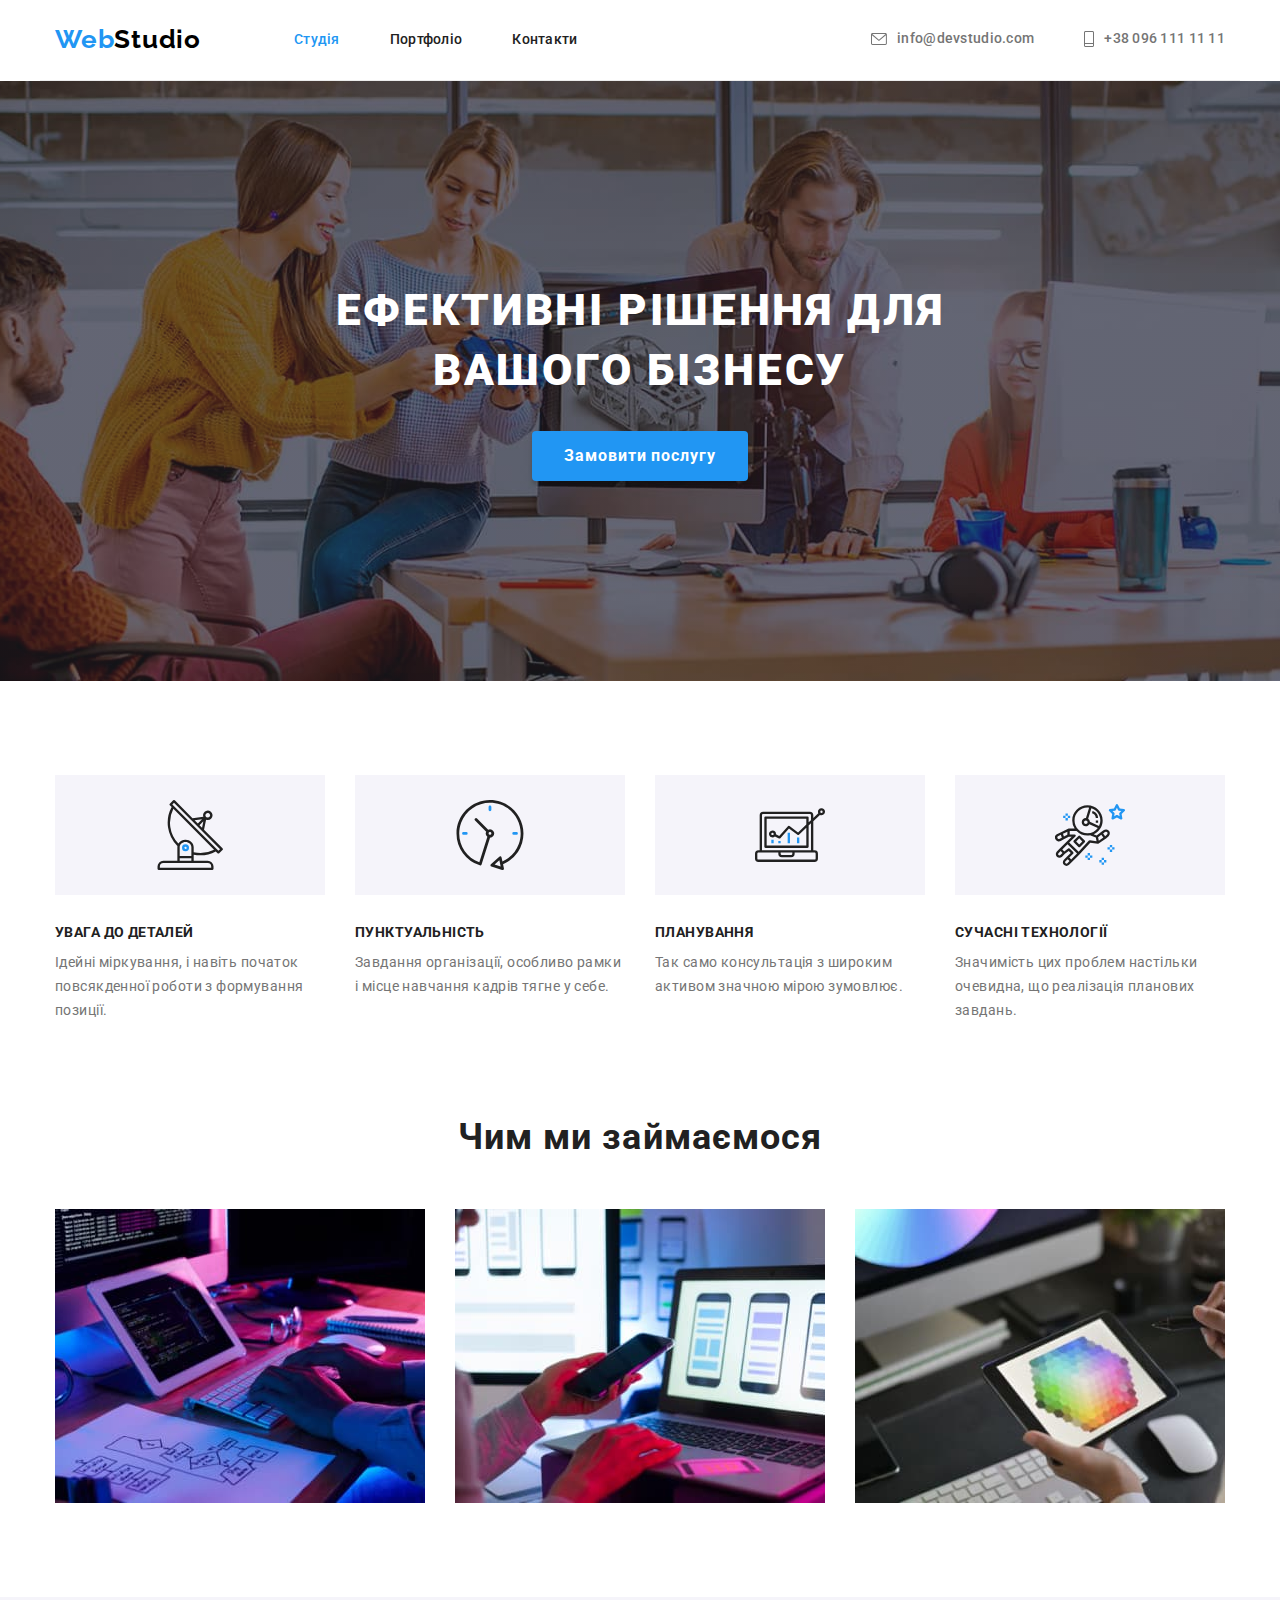
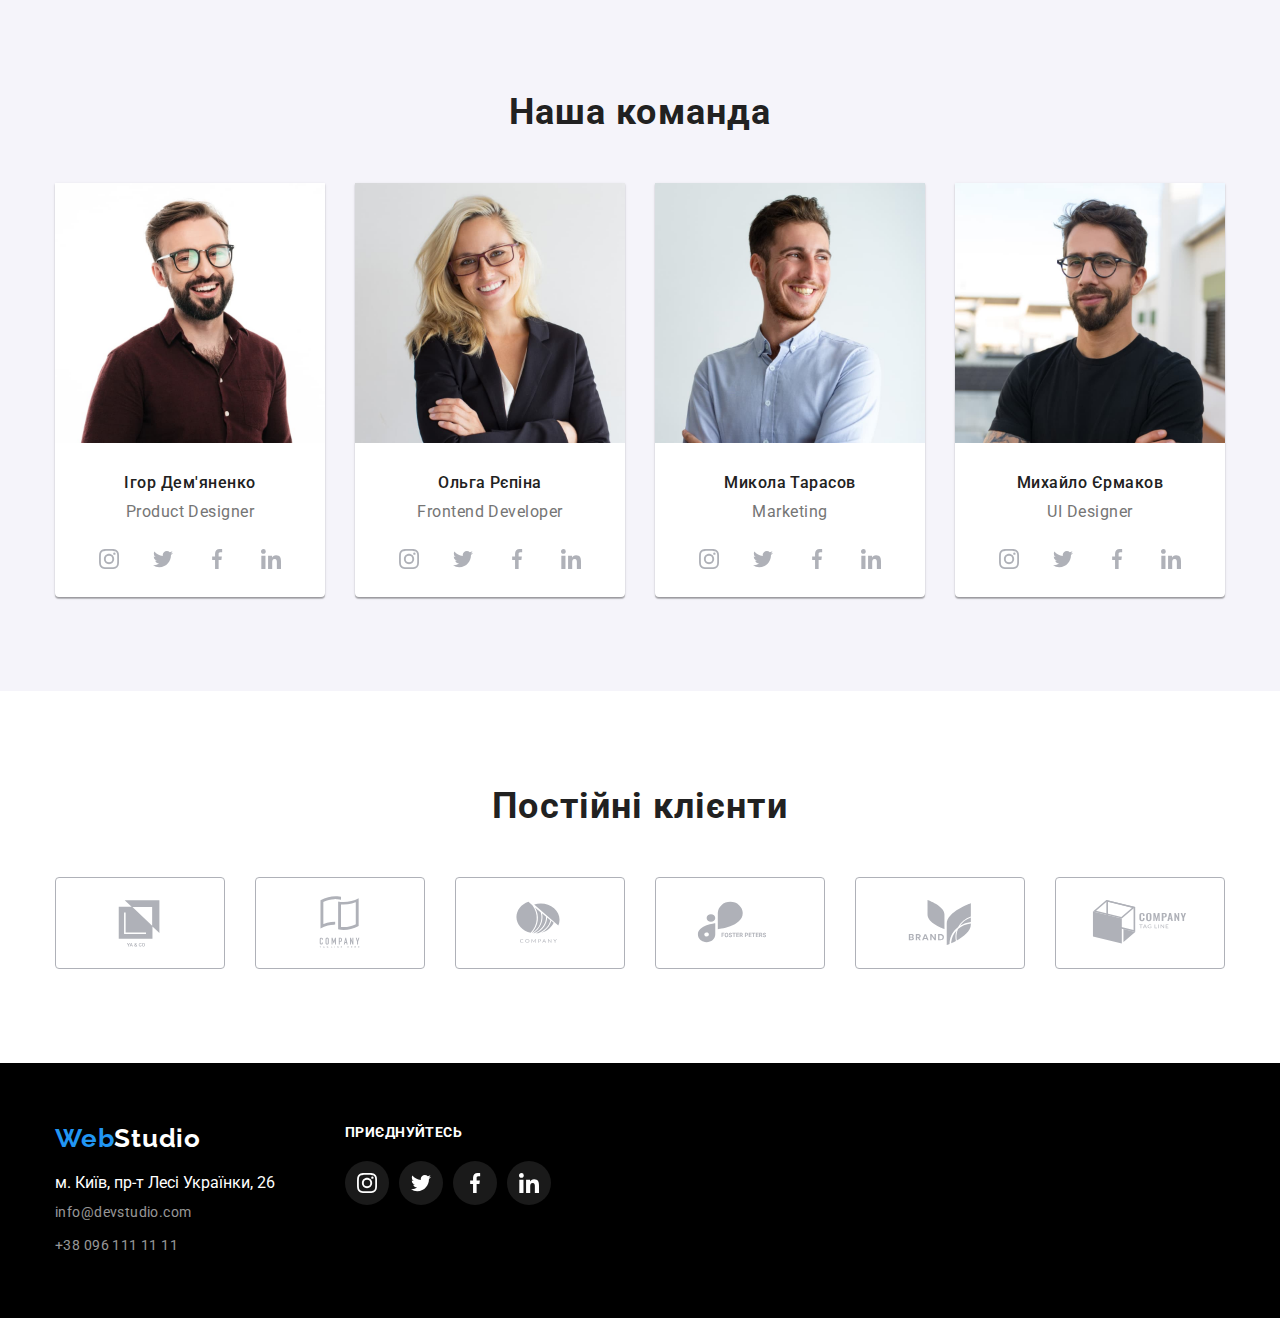
==== commit c18439aa: "Fix 1.3" ====
--- a/index.html
+++ b/index.html
@@ -72,30 +72,13 @@
       <section class="features section">
         <div class="container features-container">
         <h2 class="visually-hidden">Наші особливості</h2>
-        <ul class="features-svg"> 
-          <li class="features-icons">
-            <svg width="70" height="70">
-              <use href="./images/icons.svg#icon-antenna"></use>
-            </svg>  
-          </li>
-          <li class="features-icons">
-            <svg width="70" height="70">
-                <use href="./images/icons.svg#icon-clock"></use>
-              </svg>
-          </li>
-          <li class="features-icons">
-            <svg width="70" height="70">
-                <use href="./images/icons.svg#icon-diagram"></use>
-              </svg>
-          </li>
-          <li class="features-icons">
-            <svg width="70" height="70">
-                <use href="./images/icons.svg#icon-astronaut"></use>
-              </svg>
-          </li>
-        </ul>
         <ul class="features-list list">
           <li class="features-item">
+            <div class="features-icons">
+              <svg width="70" height="70">
+                <use href="./images/icons.svg#icon-antenna"></use>
+              </svg>  
+            </div>
             <h3 class="features-subtitle">УВАГА ДО ДЕТАЛЕЙ</h3>
             <p class="features-text">
               Ідейні міркування, i навіть початок повсякденної роботи з
@@ -103,6 +86,11 @@
             </p>
           </li>
           <li class="features-item">
+            <div class="features-icons">
+              <svg width="70" height="70">
+                <use href="./images/icons.svg#icon-clock"></use>
+              </svg>  
+            </div>
             <h3 class="features-subtitle">ПУНКТУАЛЬНІСТЬ</h3>
             <p class="features-text">
               Завдання організації, особливо рамки i місце навчання кадрів тягне
@@ -110,12 +98,22 @@
             </p>
           </li>
           <li class="features-item">
+            <div class="features-icons">
+              <svg width="70" height="70">
+                <use href="./images/icons.svg#icon-diagram"></use>
+              </svg>  
+            </div>
             <h3 class="features-subtitle">ПЛАНУВАННЯ</h3>
             <p class="features-text">
               Так само консультація з широким активом значною мірою зумовлює.
             </p>
           </li>
           <li class="features-item">
+            <div class="features-icons">
+              <svg width="70" height="70">
+                <use href="./images/icons.svg#icon-astronaut"></use>
+              </svg>  
+            </div>
             <h3 class="features-subtitle">СУЧАСНІ ТЕХНОЛОГІЇ</h3>
             <p class="features-text">
               Значимість цих проблем настільки очевидна, що реалізація планових
@@ -156,80 +154,79 @@
             <div class="person">
             <h3 class="our-item-name">Ігор Дем'яненко</h3>
             <p class="our-text" lang="en">Product Designer</p>
- 
+            <ul class="soc-list">
+              <li class="soc-item">
+                <a class="soc-link" href="#">
+                <svg class="soc-svg" width="20" height="20">
+                  <use href="./images/icons.svg#icon-instagram"></use>
+                </svg>
+              </a>
+              </li>
+              <li class="soc-item">
+                <a class="soc-link" href="#">
+                <svg class="soc-svg" width="20" height="20">
+                  <use href="./images/icons.svg#icon-twitter"></use>
+                </svg>
+              </a>
+              </li>
+              <li class="soc-item">
+                <a class="soc-link" href="#">
+                <svg class="soc-svg" width="20" height="20">
+                  <use href="./images/icons.svg#icon-facebook"></use>
+                </svg>
+              </a>
+              </li>
+              <li class="soc-item">
+                <a class="soc-link" href="#">
+                <svg class="soc-svg" width="20" height="20">
+                  <use href="./images/icons.svg#icon-linkedin"></use>
+                </svg>
+              </a>
+              </li>
+            </ul>
           </div>
-          <ul class="soc-list">
-            <li class="soc-item">
-              <a class="soc-link" href="#">
-              <svg class="soc-svg" width="20" height="20">
-                <use href="./images/icons.svg#icon-instagram"></use>
-              </svg>
-            </a>
-            </li>
-            <li class="soc-item">
-              <a class="soc-link" href="#">
-              <svg class="soc-svg" width="20" height="20">
-                <use href="./images/icons.svg#icon-twitter"></use>
-              </svg>
-            </a>
-            </li>
-            <li class="soc-item">
-              <a class="soc-link" href="#">
-              <svg class="soc-svg" width="20" height="20">
-                <use href="./images/icons.svg#icon-facebook"></use>
-              </svg>
-            </a>
-            </li>
-            <li class="soc-item">
-              <a class="soc-link" href="#">
-              <svg class="soc-svg" width="20" height="20">
-                <use href="./images/icons.svg#icon-linkedin"></use>
-              </svg>
-            </a>
-            </li>
-          </ul>
-          </li>
-
-          <li class="our-item">
-            <img
-              src="./images/olga.jpg"
-              alt="Учасник команди Ольга"
-              width="270"
-            />
-            <div class="person">
-            <h3 class="our-item-name">Ольга Рєпіна</h3>
-            <p class="our-text" lang="en">Frontend Developer</p>
+            </li>
+  
+            <li class="our-item">
+              <img
+                src="./images/olga.jpg"
+                alt="Учасник команди Ольга"
+                width="270"
+              />
+              <div class="person">
+              <h3 class="our-item-name">Ольга Рєпіна</h3>
+              <p class="our-text" lang="en">Frontend Developer</p>
+            <ul class="soc-list">
+              <li class="soc-item">
+                <a class="soc-link" href="#">
+                <svg class="soc-svg" width="20" height="20">
+                  <use href="./images/icons.svg#icon-instagram"></use>
+                </svg>
+              </a>
+              </li>
+              <li class="soc-item">
+                <a class="soc-link" href="#">
+                <svg class="soc-svg" width="20" height="20">
+                  <use href="./images/icons.svg#icon-twitter"></use>
+                </svg>
+              </a>
+              </li>
+              <li class="soc-item">
+                <a class="soc-link" href="#">
+                <svg class="soc-svg" width="20" height="20">
+                  <use href="./images/icons.svg#icon-facebook"></use>
+                </svg>
+              </a>
+              </li>
+              <li class="soc-item">
+                <a class="soc-link" href="#">
+                <svg class="soc-svg" width="20" height="20">
+                  <use href="./images/icons.svg#icon-linkedin"></use>
+                </svg>
+              </a>
+              </li>
+            </ul>
           </div>
-          <ul class="soc-list">
-            <li class="soc-item">
-              <a class="soc-link" href="#">
-              <svg class="soc-svg" width="20" height="20">
-                <use href="./images/icons.svg#icon-instagram"></use>
-              </svg>
-            </a>
-            </li>
-            <li class="soc-item">
-              <a class="soc-link" href="#">
-              <svg class="soc-svg" width="20" height="20">
-                <use href="./images/icons.svg#icon-twitter"></use>
-              </svg>
-            </a>
-            </li>
-            <li class="soc-item">
-              <a class="soc-link" href="#">
-              <svg class="soc-svg" width="20" height="20">
-                <use href="./images/icons.svg#icon-facebook"></use>
-              </svg>
-            </a>
-            </li>
-            <li class="soc-item">
-              <a class="soc-link" href="#">
-              <svg class="soc-svg" width="20" height="20">
-                <use href="./images/icons.svg#icon-linkedin"></use>
-              </svg>
-            </a>
-            </li>
-          </ul>
           </li>
 
           <li class="our-item">
@@ -241,37 +238,37 @@
             <div class="person">
             <h3 class="our-item-name">Микола Тарасов</h3>
             <p class="our-text" lang="en">Marketing</p>
+            <ul class="soc-list">
+              <li class="soc-item">
+                <a class="soc-link" href="#">
+                <svg class="soc-svg" width="20" height="20">
+                  <use href="./images/icons.svg#icon-instagram"></use>
+                </svg>
+              </a>
+              </li>
+              <li class="soc-item">
+                <a class="soc-link" href="#">
+                <svg class="soc-svg" width="20" height="20">
+                  <use href="./images/icons.svg#icon-twitter"></use>
+                </svg>
+              </a>
+              </li>
+              <li class="soc-item">
+                <a class="soc-link" href="#">
+                <svg class="soc-svg" width="20" height="20">
+                  <use href="./images/icons.svg#icon-facebook"></use>
+                </svg>
+              </a>
+              </li>
+              <li class="soc-item">
+                <a class="soc-link" href="#">
+                <svg class="soc-svg" width="20" height="20">
+                  <use href="./images/icons.svg#icon-linkedin"></use>
+                </svg>
+              </a>
+              </li>
+            </ul>
           </div>
-          <ul class="soc-list">
-            <li class="soc-item">
-              <a class="soc-link" href="#">
-              <svg class="soc-svg" width="20" height="20">
-                <use href="./images/icons.svg#icon-instagram"></use>
-              </svg>
-            </a>
-            </li>
-            <li class="soc-item">
-              <a class="soc-link" href="#">
-              <svg class="soc-svg" width="20" height="20">
-                <use href="./images/icons.svg#icon-twitter"></use>
-              </svg>
-            </a>
-            </li>
-            <li class="soc-item">
-              <a class="soc-link" href="#">
-              <svg class="soc-svg" width="20" height="20">
-                <use href="./images/icons.svg#icon-facebook"></use>
-              </svg>
-            </a>
-            </li>
-            <li class="soc-item">
-              <a class="soc-link" href="#">
-              <svg class="soc-svg" width="20" height="20">
-                <use href="./images/icons.svg#icon-linkedin"></use>
-              </svg>
-            </a>
-            </li>
-          </ul>
           </li>
 
           <li class="our-item">
@@ -283,37 +280,38 @@
             <div class="person">
             <h3 class="our-item-name">Михайло Єрмаков</h3>
             <p class="our-text" lang="en">UI Designer</p>
+            <ul class="soc-list">
+              <li class="soc-item">
+                <a class="soc-link" href="#">
+                <svg class="soc-svg" width="20" height="20">
+                  <use href="./images/icons.svg#icon-instagram"></use>
+                </svg>
+              </a>
+              </li>
+              <li class="soc-item">
+                <a class="soc-link" href="#">
+                <svg class="soc-svg" width="20" height="20">
+                  <use href="./images/icons.svg#icon-twitter"></use>
+                </svg>
+              </a>
+              </li>
+              <li class="soc-item">
+                <a class="soc-link" href="#">
+                <svg class="soc-svg" width="20" height="20">
+                  <use href="./images/icons.svg#icon-facebook"></use>
+                </svg>
+              </a>
+              </li>
+              <li class="soc-item">
+                <a class="soc-link" href="#">
+                <svg class="soc-svg" width="20" height="20">
+                  <use href="./images/icons.svg#icon-linkedin"></use>
+                </svg>
+              </a>
+              </li>
+            </ul>
           </div>
-          <ul class="soc-list">
-            <li class="soc-item">
-              <a class="soc-link" href="#">
-              <svg class="soc-svg" width="20" height="20">
-                <use href="./images/icons.svg#icon-instagram"></use>
-              </svg>
-            </a>
-            </li>
-            <li class="soc-item">
-              <a class="soc-link" href="#">
-              <svg class="soc-svg" width="20" height="20">
-                <use href="./images/icons.svg#icon-twitter"></use>
-              </svg>
-            </a>
-            </li>
-            <li class="soc-item">
-              <a class="soc-link" href="#">
-              <svg class="soc-svg" width="20" height="20">
-                <use href="./images/icons.svg#icon-facebook"></use>
-              </svg>
-            </a>
-            </li>
-            <li class="soc-item">
-              <a class="soc-link" href="#">
-              <svg class="soc-svg" width="20" height="20">
-                <use href="./images/icons.svg#icon-linkedin"></use>
-              </svg>
-            </a>
-            </li>
-          </ul>
+          
           </li>
         </ul>
       </div>
@@ -322,42 +320,42 @@
         <div class="container">
           <h2 class="title"> Постійні клієнти </h2>
           <ul class="client-list">
-            <li>
+            <li class="client-item">
               <a class="client-link" href="#">
                 <svg class="client-svg" width="106" height="60">
                   <use href="./images/icons.svg#icon-client1"></use>
                 </svg>
               </a>
             </li>
-            <li>
+            <li class="client-item">
               <a class="client-link" href="#">
                 <svg  class="client-svg" width="106" height="60">
                   <use href="./images/icons.svg#icon-client2"></use>
                 </svg>
               </a>
             </li>
-            <li>
+            <li class="client-item">
               <a class="client-link" href="#">
                 <svg  class="client-svg" width="106" height="60">
                   <use  class="client-svg" href="./images/icons.svg#icon-client3"></use>
                 </svg>
               </a>
             </li>
-            <li>
+            <li class="client-item">
               <a class="client-link" href="#">
                 <svg class="client-svg" width="106" height="60">
                   <use href="./images/icons.svg#icon-client4"></use>
                 </svg>
               </a>
             </li>
-            <li>
+            <li class="client-item">
               <a class="client-link" href="#">
                 <svg class="client-svg"  width="106" height="60">
                   <use href="./images/icons.svg#icon-client5"></use>
                 </svg>
               </a>
             </li>
-            <li>
+            <li class="client-item">
               <a class="client-link" href="#">
                 <svg class="client-svg"  width="106" height="60">
                   <use href="./images/icons.svg#icon-client6"></use>
@@ -391,7 +389,6 @@
             </a>
           </li>
         </ul>
-      </address>
     </div>
       <div class="footer-soc">    
       <span class="footer-title">ПРИЄДНУЙТЕСЬ</span>
--- a/css/styles.css
+++ b/css/styles.css
@@ -14,6 +14,8 @@
     --btn-text-color-active:  #FFFFFF;
     --btn-background-active: #188CE8; 
     --logo-text: #000000; 
+    --svg-color: #FFFFFF;
+    --svg-second-color: #AFB1B8; 
 }
 
 body {
@@ -96,16 +98,19 @@
 .logo-web {
     color: var(--accent-color);
 }
+
 .navigation {
     margin-right: auto;
     display:flex;
     align-items: center;
 }
+
 .list-nav  {
     display: flex;
     gap: 50px;
     margin: 0;
 }
+
 .list-info {
     display: flex;
     gap: 50px;
@@ -152,7 +157,6 @@
 /* ГЕРОЙ */
 
 .hero {
-    /* background-color: var(--hero-background-color); */
     padding-top: 200px;
     padding-bottom: 200px;
     background-image:
@@ -160,10 +164,10 @@
      rgba(47, 48, 58, 0.4)), 
     url(../images/background.jpg);
     background-repeat: no-repeat;
-    
     background-position: center;
- 
-    
+    background-size: cover;
+    max-width: 1600px;
+    margin: 0 auto;     
 }
 
 
@@ -194,8 +198,7 @@
     box-shadow: 0px 4px 4px rgba(0, 0, 0, 0.15);
     border-radius: 4px;
     padding: 10px 32px;
-    
-
+  
 }
 
 .hero-btn:hover,
@@ -209,6 +212,8 @@
     padding-top: 94px;
     padding-bottom: 94px;
 }
+
+
 .visually-hidden {
     position: absolute;
     width: 1px;
@@ -222,14 +227,15 @@
     overflow: hidden;
   }
   
-    .features.section {
-        padding-bottom: 0;
-    }
+.features.section {
+     padding-bottom: 0;
+}
 
 .features-list {
     display: flex;
     gap: 30px;
 }
+
 .features-subtitle {
     font-size: 14px;
     line-height: 1.14;
@@ -238,9 +244,11 @@
     color: var(--subtitle-text-color);
     margin-bottom: 10px;
 }
+
 .features-item {
     flex-basis: calc((100% - 90px)/4)
 }
+
 .features-text {
     font-size: 14px;
     line-height: 1.71;
@@ -252,15 +260,14 @@
     display: flex;
     gap: 30px;
 }
+
 .features-icons {
     display: flex;
-    width: 270px;
     height: 120px;
     background-color: #F5F4FA;
     gap: 30px;
     align-items: center;
     justify-content: center;
-    /* padding: 25px 100px; */
     margin-bottom: 30px;
 }
 
@@ -277,31 +284,19 @@
     display: flex;
     gap: 30px;
 }
-/* .about-title {
-    font-size: 36px;
-    line-height: 1.17;
-    text-align: center;
-    letter-spacing: 0.03em;
-    color: var(--subtitle-text-color);
-    margin: 0 auto;
-    padding: 0 auto;
-} */
+
 
 /* ----------- НАША КОМАНДА-----------*/
 .our-container {
     display: flex;
-    flex-wrap: wrap;
-
-    
-    
+    flex-wrap: wrap;   
 }
 
 .person {
     padding-top: 30px ;
     padding-bottom: 16px;
-    
-
-}
+}
+
 .our {
    background-color: var(--section-backgroud-color); 
 }
@@ -313,20 +308,13 @@
 .our-list {
     display: flex;
     gap: 30px;
-
-}
+}
+
  .our-item {
     box-shadow: 0px 1px 3px rgba(0, 0, 0, 0.12), 0px 1px 1px rgba(0, 0, 0, 0.14), 0px 2px 1px rgba(0, 0, 0, 0.2);
     border-radius: 0px 0px 4px 4px;
  }
-/* .our-title {
-    font-size: 36px;
-    line-height: 1.17;
-    text-align: center;
-    letter-spacing: 0.03em;
-    color: var(--title-text-color);
-    margin: 0 auto;
-} */
+
 
 .our-item-name {
     font-weight: 500;
@@ -346,33 +334,20 @@
     color: var(--text-color);
 }
 
-
-
 .soc-svg {
-    fill: #AFB1B8;
-}
-.soc-svg:hover,
-.soc-svg:focus {
-    fill: #FFFFFF;
-   
+    fill: var(--svg-second-color);
 }
 
 .soc-item {
     width: 44px;
     height: 44px;  
-    /* justify-content: center;
-    display: flex;
-    align-items: center; */
 }
 
 .soc-list {
     display: flex; 
     justify-content: center;
-    /* align-items: center; */
     gap: 10px;
-    padding-bottom: 30px;
-    /* box-shadow: 0 10px 10px -5px rgba(0, 0, 0, 0.4); */
- 
+    padding-top: 16px; 
  }
 
 .soc-link {
@@ -385,39 +360,43 @@
     
 }
 
+.soc-svg:hover,
+.soc-svg:focus {
+    fill: var(--svg-color);
+}
 
 .soc-link:hover,
 .soc-link:focus {
-    background-color: #2196F3;
-    
+    background-color: var(--accent-color);
 }
 
 .soc-link:hover .soc-svg {
-    fill: #FFFFFF;
-    
-}
-
-
+    fill: var(--svg-color); 
+}
+
+.soc-link:focus .soc-svg {
+    fill: var(--svg-color); 
+}
+
+
+/* ------НАШІ КЛІЄНТИ------- */
 
 .client-list {
     display: flex;
     align-items: center;
     justify-content: center;
     gap: 30px;
-    margin-top: 50px;
 }
 
 .client-svg {
-    fill: #AFB1B8;
+    fill: var(--svg-second-color);
 }
 
 .client-svg:hover {
-    fill: #2196F3;
-}
-
+    fill: var(--accent-color);
+}
 
 .client-link {
-    width: 170px;
     height: 92px;
     border: 1px solid #AFB1B8;
     border-radius: 4px;
@@ -425,9 +404,15 @@
     align-items: center;
     justify-content: center;
 }
-
-.client-link:hover  .client-svg {
-    fill: #2196F3; 
+.client-item {
+    flex-basis: calc((100% - 60px)/6)
+}
+
+.client-link:hover .client-svg {
+    fill: var(--accent-color);
+}
+.client-link:focus .client-svg {
+    fill: var(--accent-color);
 }
 
 .client-link:hover,
@@ -439,20 +424,19 @@
 .footer-container {
     display: flex;
     gap: 70px;
-
- 
 } 
 
 .footer-page {
-    
     background-color: var(--footer-background-color);
+    color: var(--hero-title-color);
+    padding-top: 60px;
+    padding-bottom: 60px;
+}
+.footer-page .item-info {
     font-weight: 400;
     font-size: 14px;
     line-height: 1.71;
     letter-spacing: 0.03em;
-    color: var(--hero-title-color);
-    padding-top: 60px;
-    padding-bottom: 60px;
 }
 
 .footer-page .logo {
@@ -460,7 +444,6 @@
 }
 
 .all-logo {
-
     margin-bottom: 20px;
 }
 .footer-page  .logo  {
@@ -477,15 +460,16 @@
 	font-style: inherit;
     margin-bottom: 9px;
 }
-/* -----FOOTER SOCIAL */
+
+
+/* -----FOOTER SOCIAL LINK-------- */
 
 .footer-title {
     font-weight: 700;
-font-size: 14px;
-line-height: 16px;
-letter-spacing: 0.03em;
-color: #FFFFFF;
-
+    font-size: 14px;
+    line-height: 16px;
+    letter-spacing: 0.03em;
+    color: #FFFFFF;
 }
 
 .footer-soc-item {
@@ -511,14 +495,14 @@
     display: flex;
     gap: 10px;
     margin-top: 20px;
-
  }
+
  .footer-soc-item .soc-svg {
     fill: #FFFFFF;
  }
+
+
 /* -----------ПОРТФОЛІО----------- */
-
-
 
 .portfolio-items-nav {
     display: flex;
@@ -526,7 +510,6 @@
     gap: 8px;
     justify-content: center;
 }
-
 
 .portfolio-items {
     display: flex;
@@ -554,8 +537,21 @@
 .portfolio-btn:hover,
 .portfolio-btn:focus {
     color: var(--btn-text-color-active);
-    background-color: #2196F3;
-
+    background-color: var(--accent-color);
+    box-shadow: 0px 3px 1px rgba(0, 0, 0, 0.1), 
+    0px 1px 2px rgba(0, 0, 0, 0.08), 
+    0px 2px 2px rgba(0, 0, 0, 0.12);
+}
+
+.portfolio-item .link {
+    display:block;
+}
+
+
+.portfolio-item:hover {
+    box-shadow: 0px 1px 1px rgba(0, 0, 0, 0.12), 
+    0px 4px 4px rgba(0, 0, 0, 0.06), 
+    1px 4px 6px rgba(0, 0, 0, 0.16);
 }
 
 .portfolio-subtitle {
@@ -575,9 +571,7 @@
 
 .example {
     padding: 20px 24px;
-    /* border-right:1px solid #EEEEEE; 
-    border-bottom: 1px solid #EEEEEE;
-    border-left: 1px solid #EEEEEE; */
     border: 1px  solid #EEEEEE;
     border-top: 0;
 }
+
